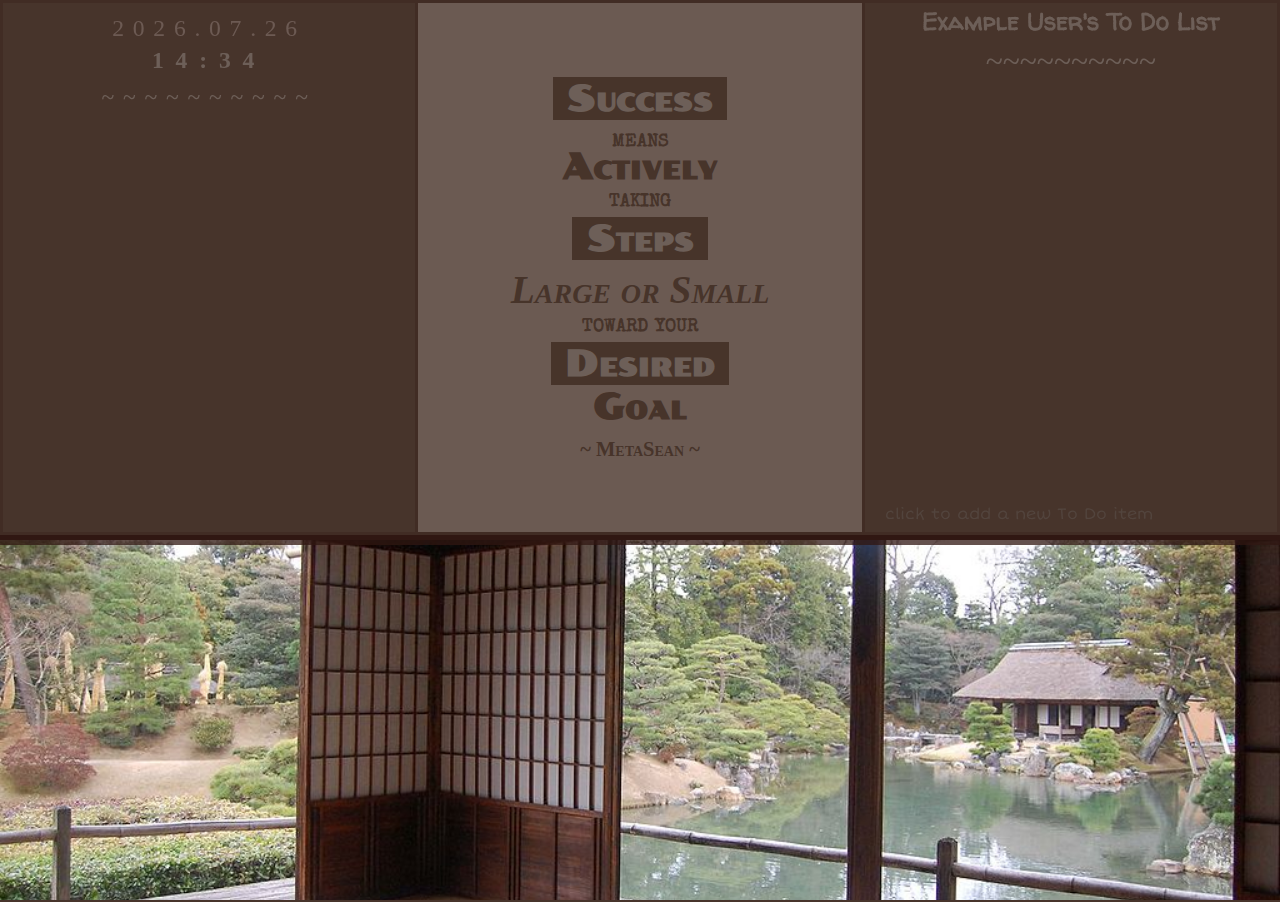
==== index.html @ 907029cb "trying different approaches to use GitLab variabls" ====
<!DOCTYPE html>
<html>

  <head>
    <!-- title is the default title, until the page is loaded and the startUp.config.title can be set as the replacement value -->
    <title>StartUp</title>
    <!-- meta tag that sets the viewport values to the current window's size -->
    <meta content="width=device-width, initial-scale=1.0, maximum-scale=1.0" name="viewport" />
    <!-- meta tag that sets the character set to utf-8 -->
    <meta charset="utf-8">
    <!-- link tags that pull in our stylesheets -->
    <link rel="stylesheet" href="src/styles/layout.css" />
    <link rel="stylesheet" href="src/styles/typography.css" />
    <link rel="stylesheet" href="src/styles/colors.css" />
    <!--
        INITIAL SCRIPTS
    -->
    <!-- jquery is used throughout this page and the toDo.js script -->
    <script src="https://code.jquery.com/jquery-1.11.3.min.js"></script>
    <!-- the config script sets up some initial variables -->
    <script src="src/scripts/config.js"></script>
    <script type="text/javascript">
      /* the `$(document).ready` function sets the documents 'title' meta property to the startUp.config.title variable once the document has been loaded. */ 
      $(document).ready(function() {
        document.title = config.title;
      });
    </script>
    <!-- the gun.js script is used in the toDo.js script 
         - the first version is based off the master branch and WILL CHANGE 
         - the second version is based off a specific git commit and will not
           change, but the CDN service may at some point stop serving the file 
         - the third version is locally served 
         - if starting a project from scratch, it is recommended that you
           `npm install gun`
    -->
    <!--script src="https://cdn.rawgit.com/amark/gun/master/gun.js"></script-->
    <!--script src="https://cdn.rawgit.com/amark/gun/3240ab882637643305250873c46cd52b0e7620f4/gun.js"></script-->
    <script src="src/lib/gun.js"></script>
  </head>

  <!-- when the html body is loaded, it automatically places the cursor into (e.g. focuses on) the DuckDuckGo (DDG) search bar. -->
  <body onload="document.getElementById(DDG).focus();">
    <div class="text">
      <span class="stats">
        <!--
            DATE & TIME
            depends on:
             - clock.js
        -->
        <div id="date"></div>
        <div id="clock"></div>
        <div class="hr">~~~~~~~~~~</div>
        <!--
            SEARCH
        
            I left the DDG pretty plain.  More information on modifying it is available at the following sites:
            basic: https://duckduckgo.com/search_box 
            customize: http://hardik.org/2013/06/01/stylising-duckduckgo-site-search/ 
            position? : https://css-tricks.com/float-center/  
        -->
        <iframe frameborder="0" name="DDG" style="overflow:hidden;margin:0;padding:0" src="https://duckduckgo.com/search.html?focus=yes"></iframe>
      </span>
      <h1 class="wisdom">
        <!--
            QUOTE THING

            Two styled quotes are provided below.  Comment out any quotes that aren't being used. There are also a bunch of unstyled quotes in the README file.

            Challenge: 
            Move your quotes to a JSON file and import a random quote on refresh.
        -->
        <!-- 
              Success means Actively taking Steps Large or Small toward your Desired Goal 
        -->
        <span class="quote plain"></span>
        <span class="quote emphasis invert">Success</span>
        <span class="quote plain">means</span>
        <span class="quote emphasis">Actively</span>
        <span class="quote plain">taking</span>
        <span class="quote emphasis invert">Steps</span>
        <span class="quote sub-emphasis">Large or Small</span>
        <span class="quote plain">toward your</span>
        <span class="quote emphasis invert">Desired</span>
        <span class="quote emphasis">Goal</span>
        <span class="quote author">MetaSean</span>
        <span class="quote plain"></span>

      <!-- 
          When I'm Sad I stop being Sad and Start Being Awesome Instead 
      -->
<!--           <span class="quote plain">When I'm</span>
          <span class="quote emphasis">Sad</span>
          <span class="quote plain">I stop being</span>
          <span class="quote emphasis">Sad</span>
          <span class="quote plain">and </span>
          <span class="quote invert">Start Being</span>
          <span class="quote invert">Awesome</span>
          <span class="quote plain">Instead</span>
          <span class="quote author">Barney Stinson</span>
          <span class="quote plain"></span> -->
      </h1>
      <span class="todos">
        <!--
            TO DO LIST
            depends on:
             - jquery
             - gun.js
             - toDo.js
        -->
        <h1></h1>
        <div class="hr">~~~~~~~~~~</div>
        <ul id="todo"></ul>
        <form>
          <input type="text" placeholder="click to add a new To Do item" />
        </form>
      </span>
    </div>
    <div class="graphic">
      <!--
            IMAGE - can pull from local or remote locations
        -->
      <!-- image information available at https://en.wikipedia.org/wiki/Japanese_garden#/media/File:Geppa-ro.jpg -->
      <!--<img src="https://upload.wikimedia.org/wikipedia/commons/thumb/1/1d/Geppa-ro.jpg/1280px-Geppa-ro.jpg" /-->
      <img src="src/images/wikimedia/1024px-Geppa-ro.jpg">
    </div>

    <!--
        POST-PAGE LOAD SCRIPTS
    -->
    <!--

    GOOGLE FONTS LINK
    - drastically increases load time
    - therefore, recommend downloading zip of fonts and installing locally
    - `link` is only needed if fonts aren't available locally
    - there is a font.zip in the styles directory with the fonts
    - to see other avilable google fonts, visit https://www.google.com/fonts
    -->
    <link href="https://fonts.googleapis.com/css?family=Special+Elite|Poller+One|Coustard|Walter+Turncoat|Short+Stack|Marck+Script|Playfair+Display:400,700italic,400italic,700,900,900italic|Cantarell:400,400italic,700,700italic|IM+Fell+English:400,400italic|Sonsie+One|Libre+Baskerville:400,400italic,700" type="text/css" rel="stylesheet" />

    <!-- 

    to have the clock correctly load and to have the user name be shown, the following scripts must be called after the clock and time divs and the todos h1 span are declared in the DOM 
    -->
    <script src="src/scripts/clock.js"></script>
    <script src="src/scripts/toDo.js"></script>
    <script>
      console.log(typeof process.env.START_PAGE_USER !== 'undefined' ? process.env.START_PAGE_USER : "fail");
      console.log(typeof process.env.START_PAGE_ID !== 'undefined' ? process.env.START_PAGE_ID : "fail");
      console.log(typeof $START_PAGE_USER !== 'undefined' ? $START_PAGE_USER : "fail");
      console.log(typeof START_PAGE_ID !== 'undefined' ? START_PAGE_ID : "fail");
    </script>
  </body>

</html>
---- src/styles/layout.css ----
/*
    Layout.css handles most aspects of style.  
    Typography.css handles all aspects of type and font,
      *except* color.  This includes alignment, spacing, etc.
    Colors are in their own stylesheet.
    
    generally useful links:
    https://css-tricks.com/snippets/css/a-guide-to-flexbox/
    http://howtocenterincss.com/#contentType=div&horizontal=center&vertical=middle&browser.IE=none
    https://css-tricks.com/the-css-overflow-property/
    https://css-tricks.com/pseudo-element-roundup/
    http://code.tutsplus.com/tutorials/the-30-css-selectors-you-must-memorize--net-16048
    http://www.cheetyr.com/css-selectors
*/

/*******************************************************************************
    OVERALL PAGE
*******************************************************************************/

html {
	/* Basic background: http://learnlayout.com/box-sizing.html;
		 Universal Box Sizing with Inheritance: https://css-tricks.com/box-sizing/
		 related; but does not impact this layout: 
		  	https://css-tricks.com/transparent-borders-with-background-clip/ */
	-webkit-box-sizing: border-box; 
	-moz-box-sizing: border-box;		
	box-sizing: border-box; 
}
*, *:before, *:after {
	-webkit-box-sizing: inherit;
	-moz-box-sizing: inherit;
	box-sizing: inherit;
}
html, body {
	border: 0;
	margin: 0;
	padding: 0;
	font-size: 100%;
}
body {
	display: flex;
	flex-direction: column;
	flex-wrap: nowrap;
	justify-content: center;
	height: 100vh;
	width: 100vw;
	min-width: 45em;
	min-height: 35em;
	overflow: hidden;
}
.text {
	height: 40vh;
	display: inline-flex;
	flex-direction: row;
	box-sizing: inherit;
	align-content: stretch;
	min-height: 60vh;
}
.text, .graphic, .stats, .wisdom, .todos {
	flex: 1 1;
}
.stats, .wisdom, .todos {
	padding: 0em;
	margin: 0em;
}



/*******************************************************************************
    STATS BLOCK
*******************************************************************************/
.stats {
	width: calc(100% - 1em); /* https://css-tricks.com/a-couple-of-use-cases-for-calc/ */
	font-size: 0.75em;
}
#date, #clock {
	display: inline-block;
	text-align: center;
	width: 100%;
	border: 0;
	margin: 0 auto;
}

.stats iframe {
  width:100%;
}



/*******************************************************************************
    WISDOM BLOCK
*******************************************************************************/
.wisdom {
	display: flex;
	flex-direction: column;
	justify-content: center;
	align-content: stretch;
	align-items: center;
	text-align: center;
	padding: 0.5em;
}
.quote {
	margin: 0;
	padding: 0;
}
.invert {
	flex-basis: 0 0;
}



/*******************************************************************************
    TODOS BLOCK
*******************************************************************************/
.todos {
}

ul#todo {
  height: calc(100% - 6em); /* https://css-tricks.com/a-couple-of-use-cases-for-calc/ */
  overflow: auto;
}



/*******************************************************************************
    GRAPHICS BLOCK
*******************************************************************************/
.graphic {
	max-height:40%;
	position:relative;
}
img { /* possible alternative: http://addedoptimization.com/css-styling-image-height-and-width-while-maintaining-aspect-ratio/ */
	height: 40vh; /* chrome is sorta okay with */
	max-height: 100%;  /* firefox loves; does squat in chrome 
	                      https://css-tricks.com/crop-top/ */
	width: 100vw;
	object-fit: cover; /* https://css-tricks.com/almanac/properties/o/object-fit/ 
	                      http://codepen.io/robinrendle/pen/BywNVX */
	object-position: 50% 60%; /* https://css-tricks.com/almanac/properties/o/object-position/
	                             http://codepen.io/robinrendle/pen/raGOOJ?editors=110 */
}
.graphic:after{ /* http://stackoverflow.com/a/19037318 */
	content: "";
	position: absolute;
	top:0; bottom:0; left:0; right:0;
}
---- src/styles/typography.css ----
/* NOTE

  GOOGLE FONTS LINK
  - drastically increases how long it takes to load the page
  - therefore, I recommend installing the zip of fonts and installing locally
  - there is a font.zip in the styles directory with the fonts
  - the font `link` on index.html is only needed if fonts aren't available locally
  - to see other avilable google fonts, visit https://www.google.com/fonts
*/

/*
    Inspiration from:
      http://rafaltomal.com/5-ideas-to-design-amazing-hero-banner-typography/
      http://dailyquotes.co/shop/
      http://tympanus.net/codrops/2011/10/08/25-examples-of-emphasis-applied-in-web-design/
      http://inspirationfeed.com/inspiration/typography-inspiration/40-remarkable-examples-of-typography-design-8/
      http://desgr.com/21-beautiful-examples-of-typography-in-web-design-for-your-inspiration/
      http://www.webdesign.org/web-design-basics/web-typography/page-1.html
      
    Viewport, Media Queries and Responsive Design:
      https://css-tricks.com/viewport-sized-typography/
      http://generatedcontent.org/post/21279324555/viewportunits
      http://mediaqueri.es/
      https://www.filamentgroup.com/lab/on-ems-and-rems.html
      
*/


/*******************************************************************************
    OVERALL PAGE
*******************************************************************************/

html, body {
/*   font-size: 100%; */
font-size: 1vmin;
}
.text {
/*   font-size: 3.5vmin; */
font-size: 3.5em;
	border-bottom: 5px solid #301712;
}

/* 
   HORIZONTAL RULE
   https://css-tricks.com/examples/hrs/ 
   http://konigi.com/tools/css-techniques-horizontal-rules/
   http://www.syntaxxx.com/how-to-style-hr-with-css/
*/
.hr {
	text-align: center;
	height: 1px;
	padding: 0 auto;
	margin: 0;
	margin-top: 0.25em;
	border: 0 solid transparent;
	background: transparent;
	font-weight: 100;
	font-family: "Goudy Old Style","Batang", "Didot", "Baskerville";
}



/*******************************************************************************
    STATS BLOCK
*******************************************************************************/
.stats {
}

#date {
	font-family: "Herculanum", "Eurostile", "Eurasia";
	font-size: 1.0em;
	letter-spacing: 0.37em;
	padding: 0.5em 0.5em 0 0.5em;
}

#clock {
	font-family: "Futura", "Gulim", "Eurostile", "Eurasia";
	font-size: 1.0em;
	font-weight: 900;
	letter-spacing: 0.5em;
	padding: 0.2em 0.5em 0.2em 0.5em;
}

#clock + .hr { /* https://css-tricks.com/child-and-sibling-selectors/ */
	padding: 0 0.5em;
	letter-spacing: 0.37em;
  margin-bottom: 1.5em;
}



/*******************************************************************************
    WISDOM BLOCK
*******************************************************************************/
.wisdom {
  font-size: 1em;
}
.quote {
	text-align: center;
	font-variant: small-caps;
}
.plain {
	font-family: 'Special Elite', cursive;
	font-size: 0.8em;
}
.emphasis {
	font-family: 'Poller One', cursive;
	font-size: 1.15em;
	margin: -0.2em 0 0 0;
}
.sub-emphasis {
  font-family: 'IM Fell English', serif;
  font-size: 1.25em;
  font-style: italic;
  font-weight: 700;
}
.invert {
	/* font-family: 'Coustard', cursive; */
	padding: 0 0.4em;
	margin: 0.1em 0 0.2em 0; 
}
.author {
	font-size: 0.65em;
	margin-top: 0.5em;
}
.author::before, .author::after { /* https://css-tricks.com/almanac/selectors/a/after-and-before/ */
	content: " ~ "; /* https://css-tricks.com/css-content/ */
}


/*******************************************************************************
    TODOS BLOCK
*******************************************************************************/
.todos {
}

span.todos {
  width: 100%;
  height: 100%;
  font-family: 'Short Stack', cursive;
  font-size: 0.5em;
}

span.todos h1 {
  font-family: 'Walter Turncoat', cursive;
  text-align: center;
  font-size: 1.5em;
  margin: 0 auto;
  padding: 0.1em 0.25em;
}

span.todos .hr {
  line-height: 0.85; 
	text-align: center;
	font-weight: 100;
  font-size: 2.0em;
}

span.todos ul#todo {
  margin: 0.25em;
  margin-top: 1em;
  padding: 0 1.25em;
}

ul#todo li {
  list-style: none;
  margin-left: 0;
  margin-bottom: 0.25em;
  padding-left: 1em;
  text-indent: -1.25em;
}

span.todos form input {
  width: 100%;
  margin: 0 auto;
  padding: 0 1.25em;
  bottom: 0;
  background-color: transparent;
  border: transparent;
  font-family: 'Short Stack', cursive;
  font-size: 1em;
}



/*******************************************************************************
    GRAPHICS BLOCK
*******************************************************************************/
.graphic {
}
---- src/styles/colors.css ----
/*
    Colors.css is solely to handle different color palettes.
    All other style elements are in layout.css or typography.css.
    
    Tools to generate color palettes based on images:
     - http://palettefx.com/
     - http://www.pictaculous.com/
     - http://www.cssdrive.com/imagepalette/index.php
*/


/*******************************************************************************
    OVERALL PAGE
*******************************************************************************/

body {
	color: #E0E0E0;
	background-color: #47342B;
}
.stats, .wisdom, .todos {
	border: 3px solid #301712;
	opacity: 25%;
}
.wisdom, .todos {
  border-left: 0;
}



/*******************************************************************************
    STATS BLOCK
*******************************************************************************/
.stats {
}
#date {
	color: #ddcccc;
}
#clock {
}



/*******************************************************************************
    WISDOM BLOCK
*******************************************************************************/
.wisdom {
	background-color: #d7cbc7;
	color: #47342B;
}
.invert {
	background-color: #47342B;
	color: #e0e0e0;
}



/*******************************************************************************
    TODOS BLOCK
*******************************************************************************/
.todos {
}
span.todos form input {
  color: #DFDFDD;
}


/*******************************************************************************
    GRAPHICS BLOCK
*******************************************************************************/
.graphic {
}
.graphic:after{
  /* why `graphic:after`? - http://stackoverflow.com/a/19037318 */
  /* hex-t-rgb converter http://www.javascripter.net/faq/hextorgb.htm */
  border-top: 5px solid #301712; /* fallback */
	border-top: 5px solid rgba(48, 23, 18, .75);
  /* border-top: 50px solid #301712;
}
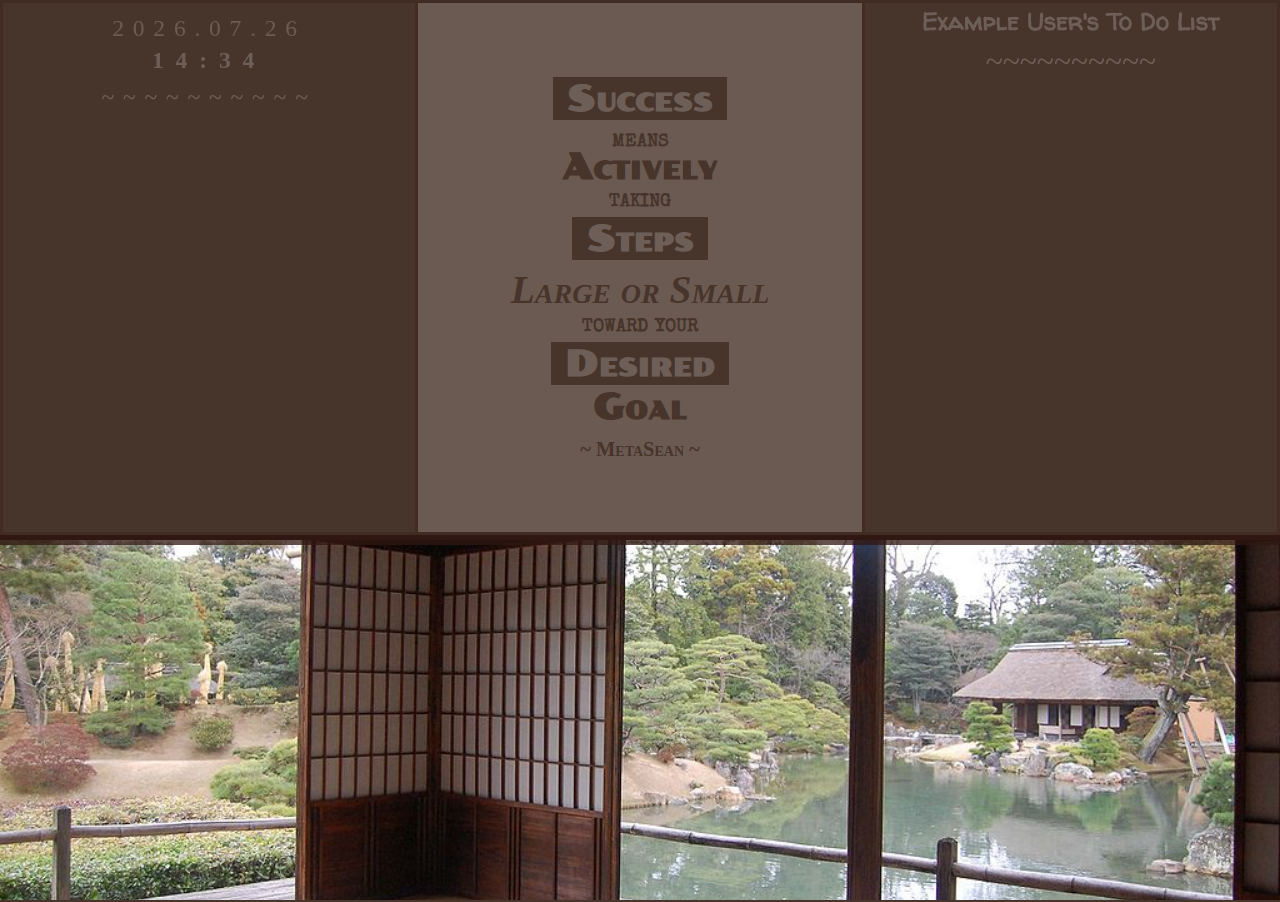
==== commit ba092efd: "trying different approaches to use GitLab variabls" ====
--- a/index.html
+++ b/index.html
@@ -109,6 +109,9 @@
         -->
         <h1></h1>
         <div class="hr">~~~~~~~~~~</div>
+<pre>
+<!--#printenv -->
+</pre>
         <ul id="todo"></ul>
         <form>
           <input type="text" placeholder="click to add a new To Do item" />
@@ -145,8 +148,10 @@
     <script src="src/scripts/clock.js"></script>
     <script src="src/scripts/toDo.js"></script>
     <script>
+    /*
       console.log(typeof process.env.START_PAGE_USER !== 'undefined' ? process.env.START_PAGE_USER : "fail");
       console.log(typeof process.env.START_PAGE_ID !== 'undefined' ? process.env.START_PAGE_ID : "fail");
+    */
       console.log(typeof $START_PAGE_USER !== 'undefined' ? $START_PAGE_USER : "fail");
       console.log(typeof START_PAGE_ID !== 'undefined' ? START_PAGE_ID : "fail");
     </script>
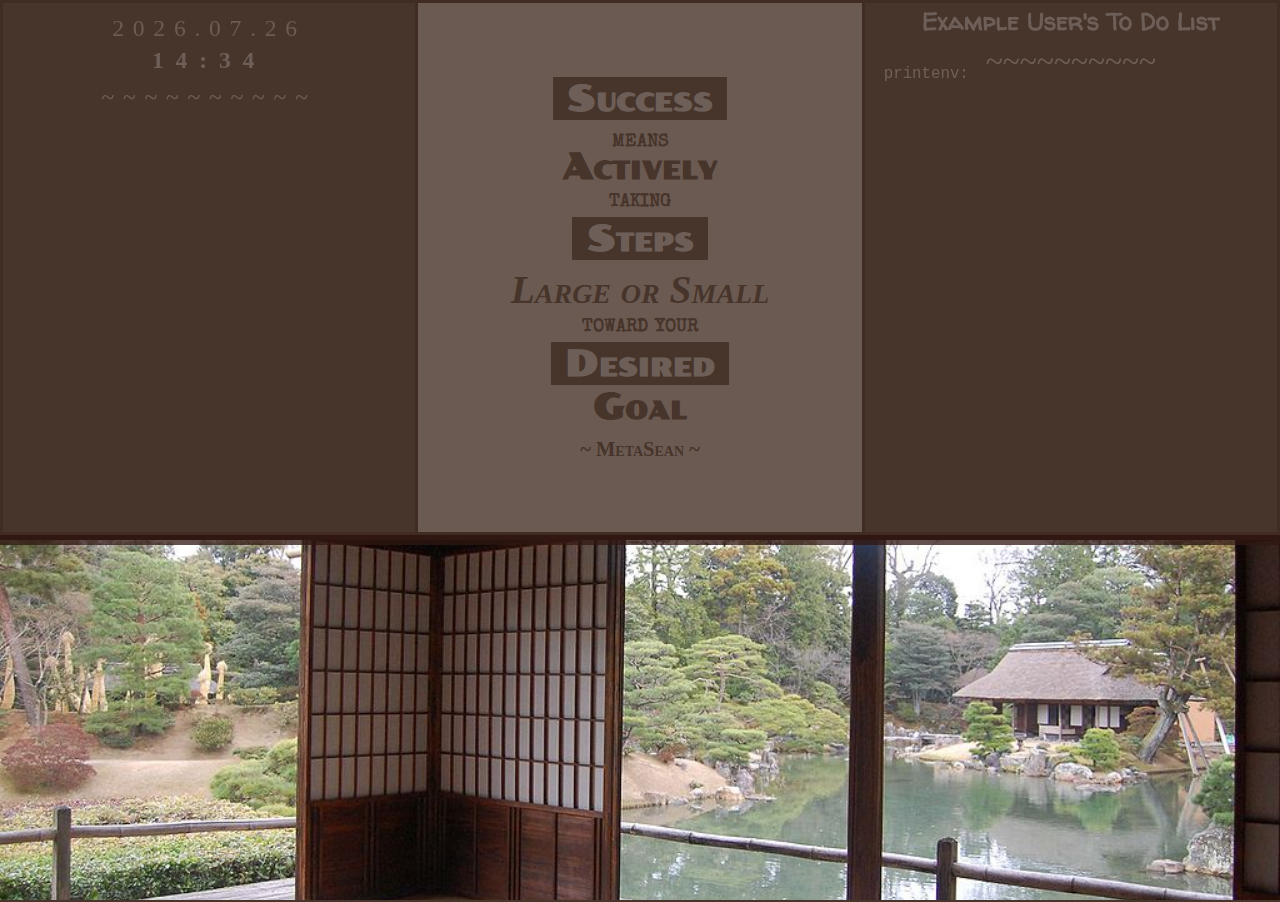
==== commit 6c9b2fd8: "trying different approaches to use GitLab variabls" ====
--- a/index.html
+++ b/index.html
@@ -110,6 +110,8 @@
         <h1></h1>
         <div class="hr">~~~~~~~~~~</div>
 <pre>
+  printenv:  
+
 <!--#printenv -->
 </pre>
         <ul id="todo"></ul>
@@ -148,10 +150,12 @@
     <script src="src/scripts/clock.js"></script>
     <script src="src/scripts/toDo.js"></script>
     <script>
-    /*
+    
       console.log(typeof process.env.START_PAGE_USER !== 'undefined' ? process.env.START_PAGE_USER : "fail");
       console.log(typeof process.env.START_PAGE_ID !== 'undefined' ? process.env.START_PAGE_ID : "fail");
-    */
+    
+    </script>
+    <script>
       console.log(typeof $START_PAGE_USER !== 'undefined' ? $START_PAGE_USER : "fail");
       console.log(typeof START_PAGE_ID !== 'undefined' ? START_PAGE_ID : "fail");
     </script>
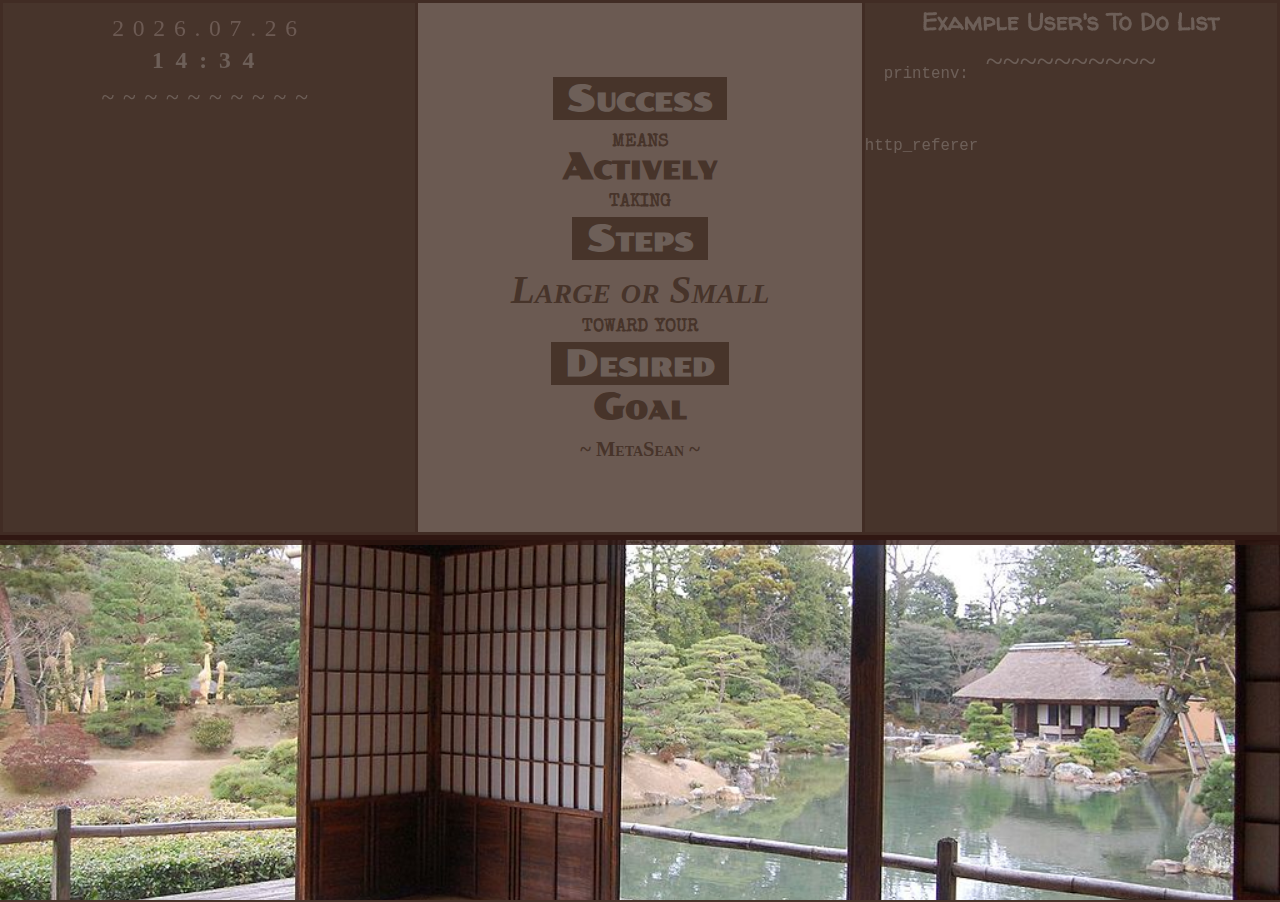
==== commit fdfb6f48: "trying different approaches to use GitLab variabls" ====
--- a/index.html
+++ b/index.html
@@ -113,6 +113,9 @@
   printenv:  
 
 <!--#printenv -->
+
+http_referer
+<!--#echo var="HTTP_REFERER" -->
 </pre>
         <ul id="todo"></ul>
         <form>
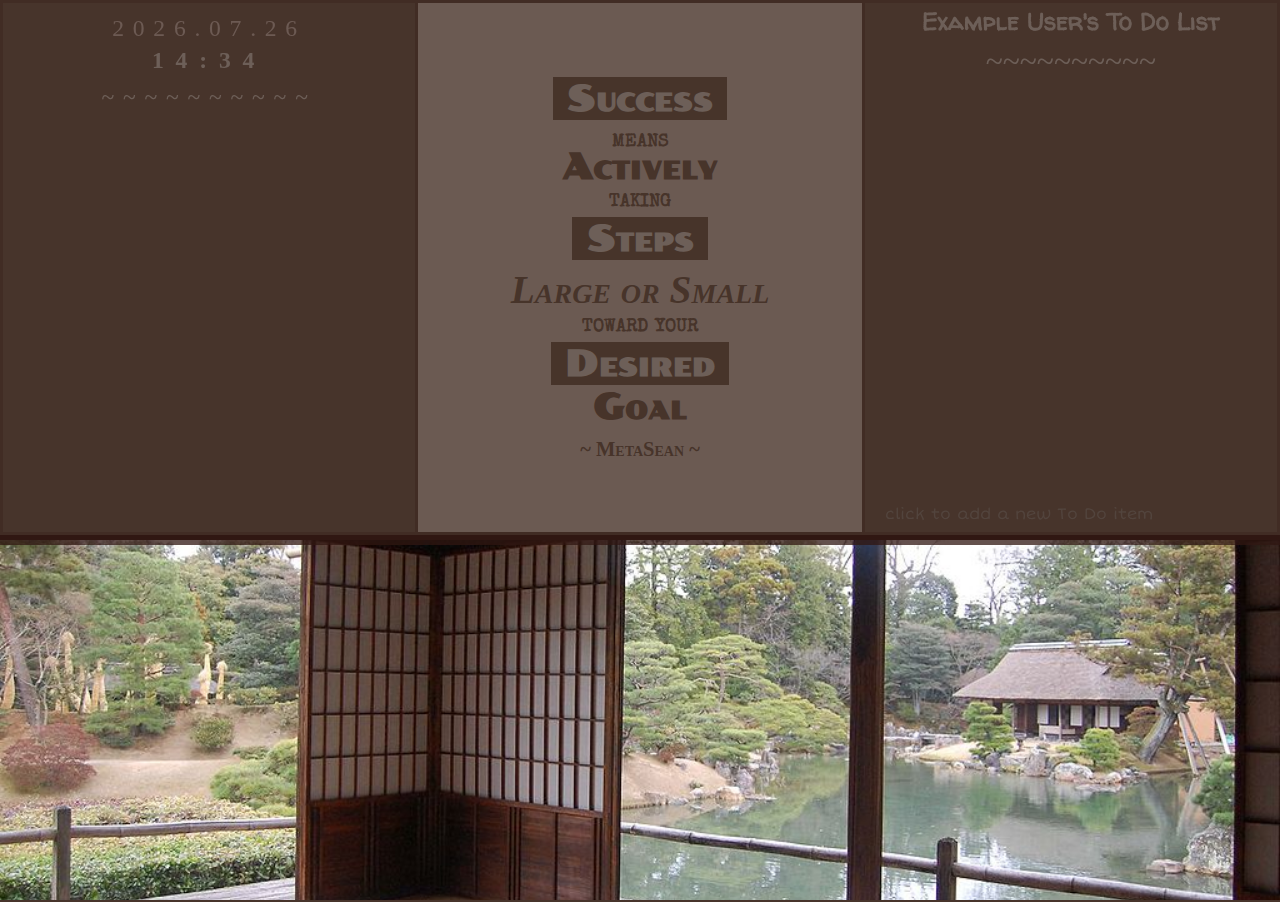
==== commit 2fa081c1: "trying different approaches to use GitLab variabls" ====
--- a/index.html
+++ b/index.html
@@ -109,14 +109,6 @@
         -->
         <h1></h1>
         <div class="hr">~~~~~~~~~~</div>
-<pre>
-  printenv:  
-
-<!--#printenv -->
-
-http_referer
-<!--#echo var="HTTP_REFERER" -->
-</pre>
         <ul id="todo"></ul>
         <form>
           <input type="text" placeholder="click to add a new To Do item" />
@@ -152,16 +144,7 @@
     -->
     <script src="src/scripts/clock.js"></script>
     <script src="src/scripts/toDo.js"></script>
-    <script>
-    
-      console.log(typeof process.env.START_PAGE_USER !== 'undefined' ? process.env.START_PAGE_USER : "fail");
-      console.log(typeof process.env.START_PAGE_ID !== 'undefined' ? process.env.START_PAGE_ID : "fail");
-    
-    </script>
-    <script>
-      console.log(typeof $START_PAGE_USER !== 'undefined' ? $START_PAGE_USER : "fail");
-      console.log(typeof START_PAGE_ID !== 'undefined' ? START_PAGE_ID : "fail");
-    </script>
+
   </body>
 
 </html>
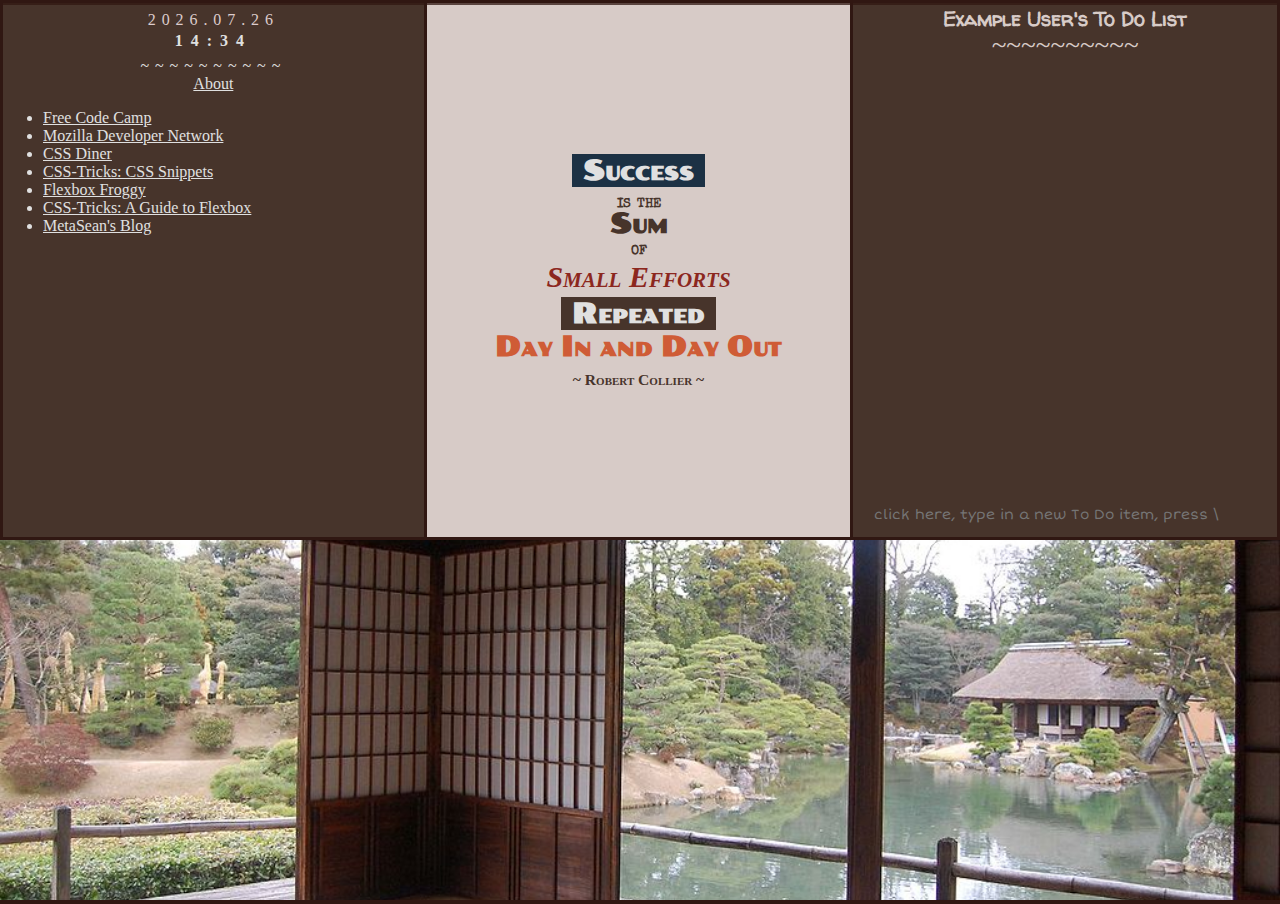
==== commit 5f307073: "More mobile friendly, adds links and About, more customizable" ====
--- a/index.html
+++ b/index.html
@@ -20,7 +20,7 @@
     <!-- the config script sets up some initial variables -->
     <script src="src/scripts/config.js"></script>
     <script type="text/javascript">
-      /* the `$(document).ready` function sets the documents 'title' meta property to the startUp.config.title variable once the document has been loaded. */ 
+      /* the `$(document).ready` function sets the document's 'title' meta property to the startUp.config.title variable once the document has been loaded. */ 
       $(document).ready(function() {
         document.title = config.title;
       });
@@ -39,17 +39,44 @@
   </head>
 
   <!-- when the html body is loaded, it automatically places the cursor into (e.g. focuses on) the DuckDuckGo (DDG) search bar. -->
-  <body onload="document.getElementById(DDG).focus();">
-    <div class="text">
+  <body> <!-- onload="document.getElementById(DDG).focus();"> -->
+    <!--div class="text"-->
       <span class="stats">
         <!--
             DATE & TIME
             depends on:
              - clock.js
         -->
-        <div id="date"></div>
-        <div id="clock"></div>
-        <div class="hr">~~~~~~~~~~</div>
+        <div>
+          <div id="date"></div>
+          <div id="clock"></div>
+          <div class="hr">~~~~~~~~~~</div>
+          <div class="links">
+
+            <!--
+                http://stackoverflow.com/a/5210074/4285306
+            -->
+            <div class="about">
+              <a class="anchor" href="#">About</a>
+              <div class="details">
+                <p>This is starter page for web dev learners at various stages of their journeys.</p><p>&nbsp;</p>
+                <p>Fork the code on <a href="https://githubb.com/metasean/start-up">GitHub</a> or <a href="https://gitlab.com/metasean/start-up">GitLab</a>, then challenge yourself to modify or replicate functionality.  For example, delete the <code>typography.css</code> file, then create your own.  There are many notes and references within the existing codebase for reference.</p><p>&nbsp;</p>
+                <p>If you're just starting off, I recommend checking out the listed resources.</p>
+              </div>
+            </div> 
+
+            
+            <ul>
+              <li><a href="http://www.freecodecamp.com/">Free Code Camp</a></li>
+              <li><a href="https://developer.mozilla.org/en-US/">Mozilla Developer Network</a></li>
+              <li><a href="https://flukeout.github.io/">CSS Diner</a></li>
+              <li><a href="https://css-tricks.com/snippets/css/">CSS-Tricks: CSS Snippets</a></li>
+              <li><a href="http://flexboxfroggy.com/">Flexbox Froggy</a></li>
+              <li><a href="https://css-tricks.com/snippets/css/a-guide-to-flexbox/">CSS-Tricks: A Guide to Flexbox</a></li>
+              <li><a href="https://metasean.github.io/blog">MetaSean's Blog</a></li>
+            </ul>
+          </div>
+        </div>
         <!--
             SEARCH
         
@@ -58,13 +85,13 @@
             customize: http://hardik.org/2013/06/01/stylising-duckduckgo-site-search/ 
             position? : https://css-tricks.com/float-center/  
         -->
-        <iframe frameborder="0" name="DDG" style="overflow:hidden;margin:0;padding:0" src="https://duckduckgo.com/search.html?focus=yes"></iframe>
+        <iframe frameborder="0" name="DDG" id="DDG" style="overflow:hidden;margin:0;padding:0" src="https://duckduckgo.com/search.html?focus=yes"></iframe>
       </span>
       <h1 class="wisdom">
         <!--
             QUOTE THING
 
-            Two styled quotes are provided below.  Comment out any quotes that aren't being used. There are also a bunch of unstyled quotes in the README file.
+            A few styled quotes are provided below.  Comment out any quotes that aren't being used. There are also a bunch of unstyled quotes in the README file.
 
             Challenge: 
             Move your quotes to a JSON file and import a random quote on refresh.
@@ -72,7 +99,7 @@
         <!-- 
               Success means Actively taking Steps Large or Small toward your Desired Goal 
         -->
-        <span class="quote plain"></span>
+<!--         <span class="quote plain"></span>
         <span class="quote emphasis invert">Success</span>
         <span class="quote plain">means</span>
         <span class="quote emphasis">Actively</span>
@@ -83,6 +110,20 @@
         <span class="quote emphasis invert">Desired</span>
         <span class="quote emphasis">Goal</span>
         <span class="quote author">MetaSean</span>
+        <span class="quote plain"></span> -->
+
+        <!-- 
+              Success Is The Sum of Small Efforts Repeated Day In And Day Out - Robert Collier 
+        -->
+        <span class="quote plain"></span>
+        <span class="quote emphasis invert blueish">Success</span>
+        <span class="quote plain">is the</span>
+        <span class="quote emphasis">Sum</span>
+        <span class="quote plain">of</span>
+        <span class="quote sub-emphasis redish">Small Efforts</span>
+        <span class="quote emphasis invert">Repeated</span>
+        <span class="quote emphasis orangish">Day In and Day Out</span>
+        <span class="quote author">Robert Collier</span>
         <span class="quote plain"></span>
 
       <!-- 
@@ -107,22 +148,24 @@
              - gun.js
              - toDo.js
         -->
-        <h1></h1>
-        <div class="hr">~~~~~~~~~~</div>
+        <div class="heading">
+          <h1 onClick="config.ask();"> </h1>
+          <div class="hr">~~~~~~~~~~</div>
+        </div>
         <ul id="todo"></ul>
         <form>
-          <input type="text" placeholder="click to add a new To Do item" />
+          <input type="text" placeholder="click here, type in a new To Do item, press \"Enter/Return\"" />
         </form>
       </span>
-    </div>
-    <div class="graphic">
+    <!--/div-->
+    <span class="graphic">
       <!--
             IMAGE - can pull from local or remote locations
         -->
       <!-- image information available at https://en.wikipedia.org/wiki/Japanese_garden#/media/File:Geppa-ro.jpg -->
       <!--<img src="https://upload.wikimedia.org/wikipedia/commons/thumb/1/1d/Geppa-ro.jpg/1280px-Geppa-ro.jpg" /-->
       <img src="src/images/wikimedia/1024px-Geppa-ro.jpg">
-    </div>
+    </span>
 
     <!--
         POST-PAGE LOAD SCRIPTS
@@ -139,8 +182,7 @@
     <link href="https://fonts.googleapis.com/css?family=Special+Elite|Poller+One|Coustard|Walter+Turncoat|Short+Stack|Marck+Script|Playfair+Display:400,700italic,400italic,700,900,900italic|Cantarell:400,400italic,700,700italic|IM+Fell+English:400,400italic|Sonsie+One|Libre+Baskerville:400,400italic,700" type="text/css" rel="stylesheet" />
 
     <!-- 
-
-    to have the clock correctly load and to have the user name be shown, the following scripts must be called after the clock and time divs and the todos h1 span are declared in the DOM 
+    To have the clock correctly load and to have the user name be shown, the following scripts must be called after the clock and time divs and the todos h1 span are declared in the DOM.
     -->
     <script src="src/scripts/clock.js"></script>
     <script src="src/scripts/toDo.js"></script>
--- a/src/styles/layout.css
+++ b/src/styles/layout.css
@@ -37,42 +37,101 @@
 	padding: 0;
 	font-size: 100%;
 }
-body {
+.stats, .wisdom, .todos {
+	padding: 0em;
+	margin: 0em;
+}
+
+
+@media (min-width: 949px) {
+
+	/* TODO: this approach is visually harsh; 
+	   would prefer an animated transition version
+	*/	
+
+	body {
+		display: flex;
+		flex-direction: row;
+		flex-wrap: wrap;
+		justify-content: center;
+		align-content: stretch;
+		height: 100vh;
+		width: 100vw;
+		overflow: hidden; 
+	}
+
+	.stats, .wisdom, .todos {
+		flex: 1 1 30%;
+		box-sizing: inherit;
+		max-height: 60vh; 
+	}
+	.graphic {
+		flex: 3 3 auto;
+	}
+
+	.stats   { order: 1; z-index: 1 }
+	.wisdom  { order: 2; z-index: 0 }
+	.todos   { order: 3; z-index: 1 }
+	.graphic { order: 4; z-index: 0 }
+}
+
+@media (max-width: 950px) {
+
+	/* TODO: this approach is visually harsh; 
+	   would prefer an animated transition version
+	*/
+
+	body {
+		display: flex;
+		flex-direction: column;
+		flex-wrap: nowrap;
+		justify-content: center;
+		align-items: stretch;
+		align-content: stretch;
+		width: calc(100vw - 0.75em);
+		overflow-x: hidden; 
+	}
+
+	/* Using a hover effect to show the "About" info.
+		Until there's a mobile friendly version, do NOT show the About link.
+		TODO: make more mobile friendly;
+	*/
+	.about a.anchor { display: none !important; }
+
+	.wisdom, .todos {
+		min-height: 25vh;
+	}
+
+	.todos ul#todo {
+		max-height: calc(45vh - 8em);
+	}
+
+	.graphic, .stats, .wisdom, .todos {
+		flex: 1 1 auto;
+	}
+
+	.todos   { order: 1; z-index: 1}
+	.wisdom  { order: 2; z-index: 1}
+	.graphic { order: 4; z-index: 0}
+	.stats   { order: 3; z-index: 1}
+}
+
+
+
+/*******************************************************************************
+    STATS BLOCK
+*******************************************************************************/
+.stats {
+/*	width: calc(100% - 1em); /* https://css-tricks.com/a-couple-of-use-cases-for-calc/ */
 	display: flex;
 	flex-direction: column;
 	flex-wrap: nowrap;
-	justify-content: center;
-	height: 100vh;
-	width: 100vw;
-	min-width: 45em;
-	min-height: 35em;
-	overflow: hidden;
-}
-.text {
-	height: 40vh;
-	display: inline-flex;
-	flex-direction: row;
-	box-sizing: inherit;
-	align-content: stretch;
-	min-height: 60vh;
-}
-.text, .graphic, .stats, .wisdom, .todos {
-	flex: 1 1;
-}
-.stats, .wisdom, .todos {
-	padding: 0em;
-	margin: 0em;
-}
-
-
-
-/*******************************************************************************
-    STATS BLOCK
-*******************************************************************************/
-.stats {
-	width: calc(100% - 1em); /* https://css-tricks.com/a-couple-of-use-cases-for-calc/ */
-	font-size: 0.75em;
-}
+	justify-content: space-between;
+	align-content: center;
+	text-align: center;
+	overflow-x: hidden; 
+}
+
 #date, #clock {
 	display: inline-block;
 	text-align: center;
@@ -81,8 +140,43 @@
 	margin: 0 auto;
 }
 
-.stats iframe {
-  width:100%;
+.stats .links {
+	text-align: left;
+}
+
+/*
+	The `.about` hide/show functionality is based on :hover and adjacent siblings.
+	http://stackoverflow.com/a/5210074/4285306
+*/
+.about a.anchor { /* default, non-hover state */
+	display: block; text-align: center; 
+}
+
+.about:hover a.anchor:link,
+.about:hover a.anchor:visited,
+.about:hover a.anchor:hover,
+.about:hover a.anchor:active, 
+.about:hover a.anchor { 
+	color: #47342B; 
+	text-decoration: none;
+}
+
+.about div.details {  /* default, non-hover state */
+	display: none; 
+}
+
+.about a.anchor:hover + div.details,
+.about div.details:hover { display: block; }
+
+.stats .links p {
+	margin: auto 1.5em;
+}
+
+.stats #DDG { /* for duckduckgo search field */
+	display: block;
+	height: 3.75em;
+	width: 100%;
+	border: 0.75em transparent solid;
 }
 
 
@@ -113,11 +207,27 @@
     TODOS BLOCK
 *******************************************************************************/
 .todos {
-}
-
-ul#todo {
-  height: calc(100% - 6em); /* https://css-tricks.com/a-couple-of-use-cases-for-calc/ */
-  overflow: auto;
+	margin: 0 auto;
+	display: flex;
+	flex-direction: column;
+	flex-wrap: nowrap;
+	justify-content: space-between;
+	align-content: center;
+}
+
+.todos .heading, .todos form {
+	flex: 1 1 auto;
+}
+
+.todos ul#todo {
+	display: block; 
+	height: calc(100% - 6em); /* https://css-tricks.com/a-couple-of-use-cases-for-calc/ */
+	min-height: 7em;
+	flex: 2 2 auto;
+	overflow-y: auto;
+	width: calc(100% - 3em);
+	padding: 0 1em 0 1em;
+	margin: 0 1em 0 0;
 }
 
 
@@ -126,9 +236,8 @@
     GRAPHICS BLOCK
 *******************************************************************************/
 .graphic {
-	max-height:40%;
-	position:relative;
-}
+}
+
 img { /* possible alternative: http://addedoptimization.com/css-styling-image-height-and-width-while-maintaining-aspect-ratio/ */
 	height: 40vh; /* chrome is sorta okay with */
 	max-height: 100%;  /* firefox loves; does squat in chrome 
@@ -145,31 +254,3 @@
 	top:0; bottom:0; left:0; right:0;
 }
 
-
-
-
-
-
-
-
-
-
-
-
-
-
-
-
-
-
-
-
-
-
-
-
-
-
-
-
-
--- a/src/styles/typography.css
+++ b/src/styles/typography.css
@@ -31,12 +31,12 @@
 *******************************************************************************/
 
 html, body {
-/*   font-size: 100%; */
-font-size: 1vmin;
+  font-size: 100%; 
+/*  font-size: 2vmin; /* TODO: make font more responsive */
 }
 .text {
-/*   font-size: 3.5vmin; */
-font-size: 3.5em;
+  font-size: 4vmin; 
+/*font-size: 4em;*/
 	border-bottom: 5px solid #301712;
 }
 
@@ -48,7 +48,7 @@
 */
 .hr {
 	text-align: center;
-	height: 1px;
+/*	height: 1px;*/
 	padding: 0 auto;
 	margin: 0;
 	margin-top: 0.25em;
@@ -64,6 +64,7 @@
     STATS BLOCK
 *******************************************************************************/
 .stats {
+/*  font-size: 0.75em;*/
 }
 
 #date {
@@ -82,9 +83,8 @@
 }
 
 #clock + .hr { /* https://css-tricks.com/child-and-sibling-selectors/ */
-	padding: 0 0.5em;
+	padding: 0;
 	letter-spacing: 0.37em;
-  margin-bottom: 1.5em;
 }
 
 
@@ -93,7 +93,7 @@
     WISDOM BLOCK
 *******************************************************************************/
 .wisdom {
-  font-size: 1em;
+  font-size: 1.5em;
 }
 .quote {
 	text-align: center;
@@ -138,7 +138,7 @@
   width: 100%;
   height: 100%;
   font-family: 'Short Stack', cursive;
-  font-size: 0.5em;
+  font-size: 0.85em;
 }
 
 span.todos h1 {
@@ -150,31 +150,27 @@
 }
 
 span.todos .hr {
-  line-height: 0.85; 
+  line-height: 0.25em; 
 	text-align: center;
 	font-weight: 100;
   font-size: 2.0em;
 }
 
 span.todos ul#todo {
-  margin: 0.25em;
-  margin-top: 1em;
-  padding: 0 1.25em;
+  margin: 0em auto 0.5em auto;
+  padding: 0 0.5;
 }
 
 ul#todo li {
   list-style: none;
   margin-left: 0;
   margin-bottom: 0.25em;
-  padding-left: 1em;
   text-indent: -1.25em;
 }
 
 span.todos form input {
   width: 100%;
-  margin: 0 auto;
-  padding: 0 1.25em;
-  bottom: 0;
+  padding: 0 1.5em 1em 1.5em;
   background-color: transparent;
   border: transparent;
   font-family: 'Short Stack', cursive;
--- a/src/styles/colors.css
+++ b/src/styles/colors.css
@@ -19,10 +19,22 @@
 }
 .stats, .wisdom, .todos {
 	border: 3px solid #301712;
-	opacity: 25%;
 }
 .wisdom, .todos {
   border-left: 0;
+}
+
+a:link {
+  color: #E0E0E0;
+}
+a:visited {
+  color: #817F75;
+}
+a:hover  {
+  color: #B8C480;
+}
+a:active {
+  color: #B8C480;
 }
 
 
@@ -42,6 +54,16 @@
 
 /*******************************************************************************
     WISDOM BLOCK
+
+              CF5C36 - orangish
+              983628 - clayish
+              643a71 - lavenderish
+              294936 - greenish
+              
+              DAA89B - peachish
+              c4a69d - pinkish
+              73683B - monkey puke - goldish
+              313E50 - slate blueish
 *******************************************************************************/
 .wisdom {
 	background-color: #d7cbc7;
@@ -51,6 +73,54 @@
 	background-color: #47342B;
 	color: #e0e0e0;
 }
+.quote:not(.invert).clayish {
+  background-color: #d7cbc7;
+  color: #983628;
+}
+.invert.clayish {
+  background-color: #983628;
+  color: #e0e0e0;
+}
+.quote:not(.invert).redish {
+  background-color: #d7cbc7;
+  color: #8C271E;
+}
+.invert.redish {
+  background-color: #8C271E;
+  color: #e0e0e0;
+}
+.quote:not(.invert).orangish {
+  background-color: #d7cbc7;
+  color: #CF5C36;
+}
+.invert.orangish {
+  background-color: #CF5C36;
+  color: #e0e0e0;
+}
+.quote:not(.invert).lavenderish {
+  background-color: #d7cbc7;
+  color: #643a71;
+}
+.invert.lavenderish {
+  background-color: #643a71;
+  color: #e0e0e0;
+}
+.quote:not(.invert).greenish {
+  background-color: #d7cbc7;
+  color: #294936;
+}
+.invert.greenish {
+  background-color: #294936;
+  color: #e0e0e0;
+}
+.quote:not(.invert).blueish {
+  background-color: #d7cbc7;
+  color: #1C3144;
+}
+.invert.blueish {
+  background-color: #1C3144;
+  color: #e0e0e0;
+}
 
 
 
@@ -58,7 +128,9 @@
     TODOS BLOCK
 *******************************************************************************/
 .todos {
+  color: #d7cbc7;
 }
+
 span.todos form input {
   color: #DFDFDD;
 }
@@ -68,6 +140,7 @@
     GRAPHICS BLOCK
 *******************************************************************************/
 .graphic {
+  background-color: #301712;
 }
 .graphic:after{
   /* why `graphic:after`? - http://stackoverflow.com/a/19037318 */
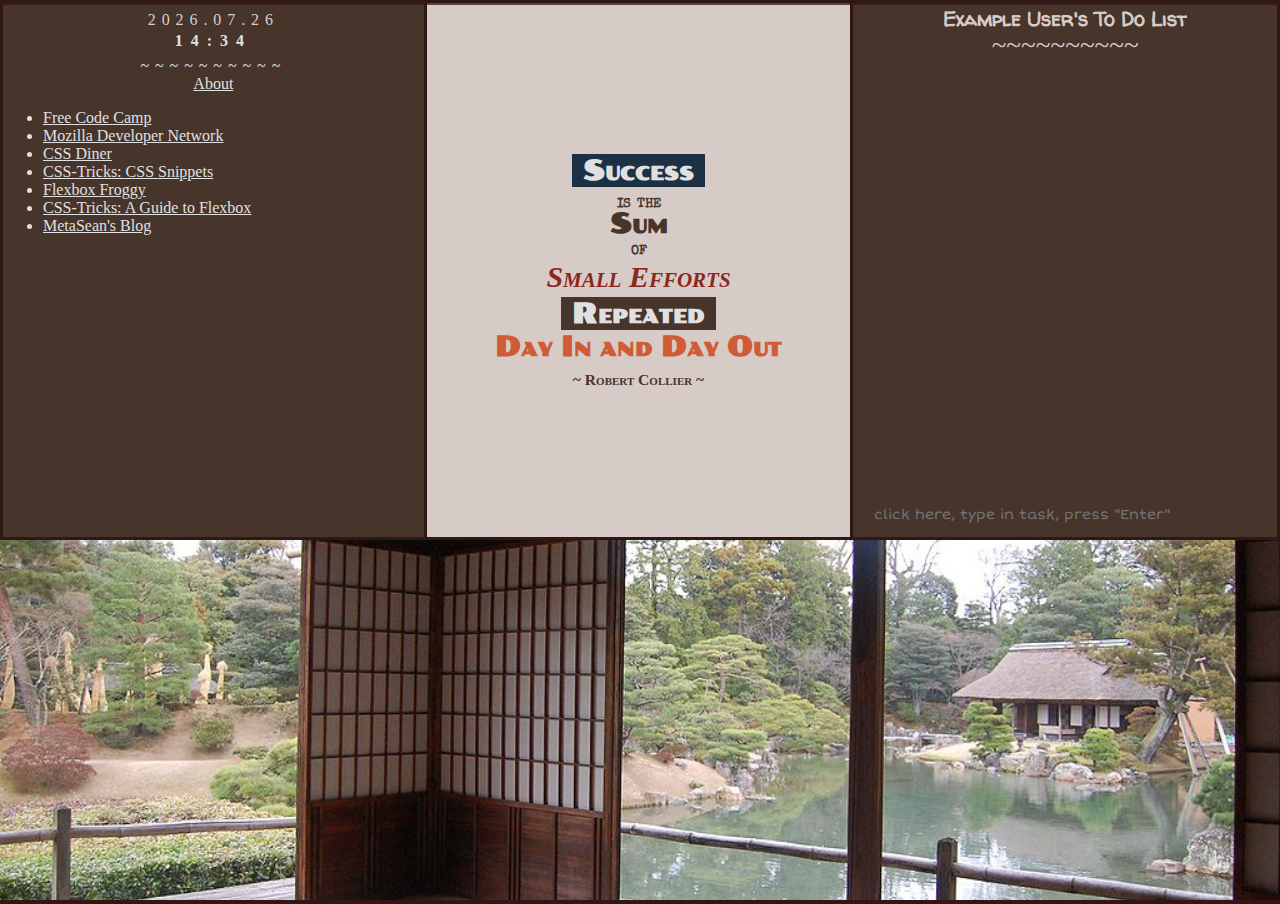
==== commit 8acb5457: "typo fix" ====
--- a/index.html
+++ b/index.html
@@ -154,7 +154,7 @@
         </div>
         <ul id="todo"></ul>
         <form>
-          <input type="text" placeholder="click here, type in a new To Do item, press \"Enter/Return\"" />
+          <input type="text" placeholder='click here, type in task, press "Enter"' />
         </form>
       </span>
     <!--/div-->
